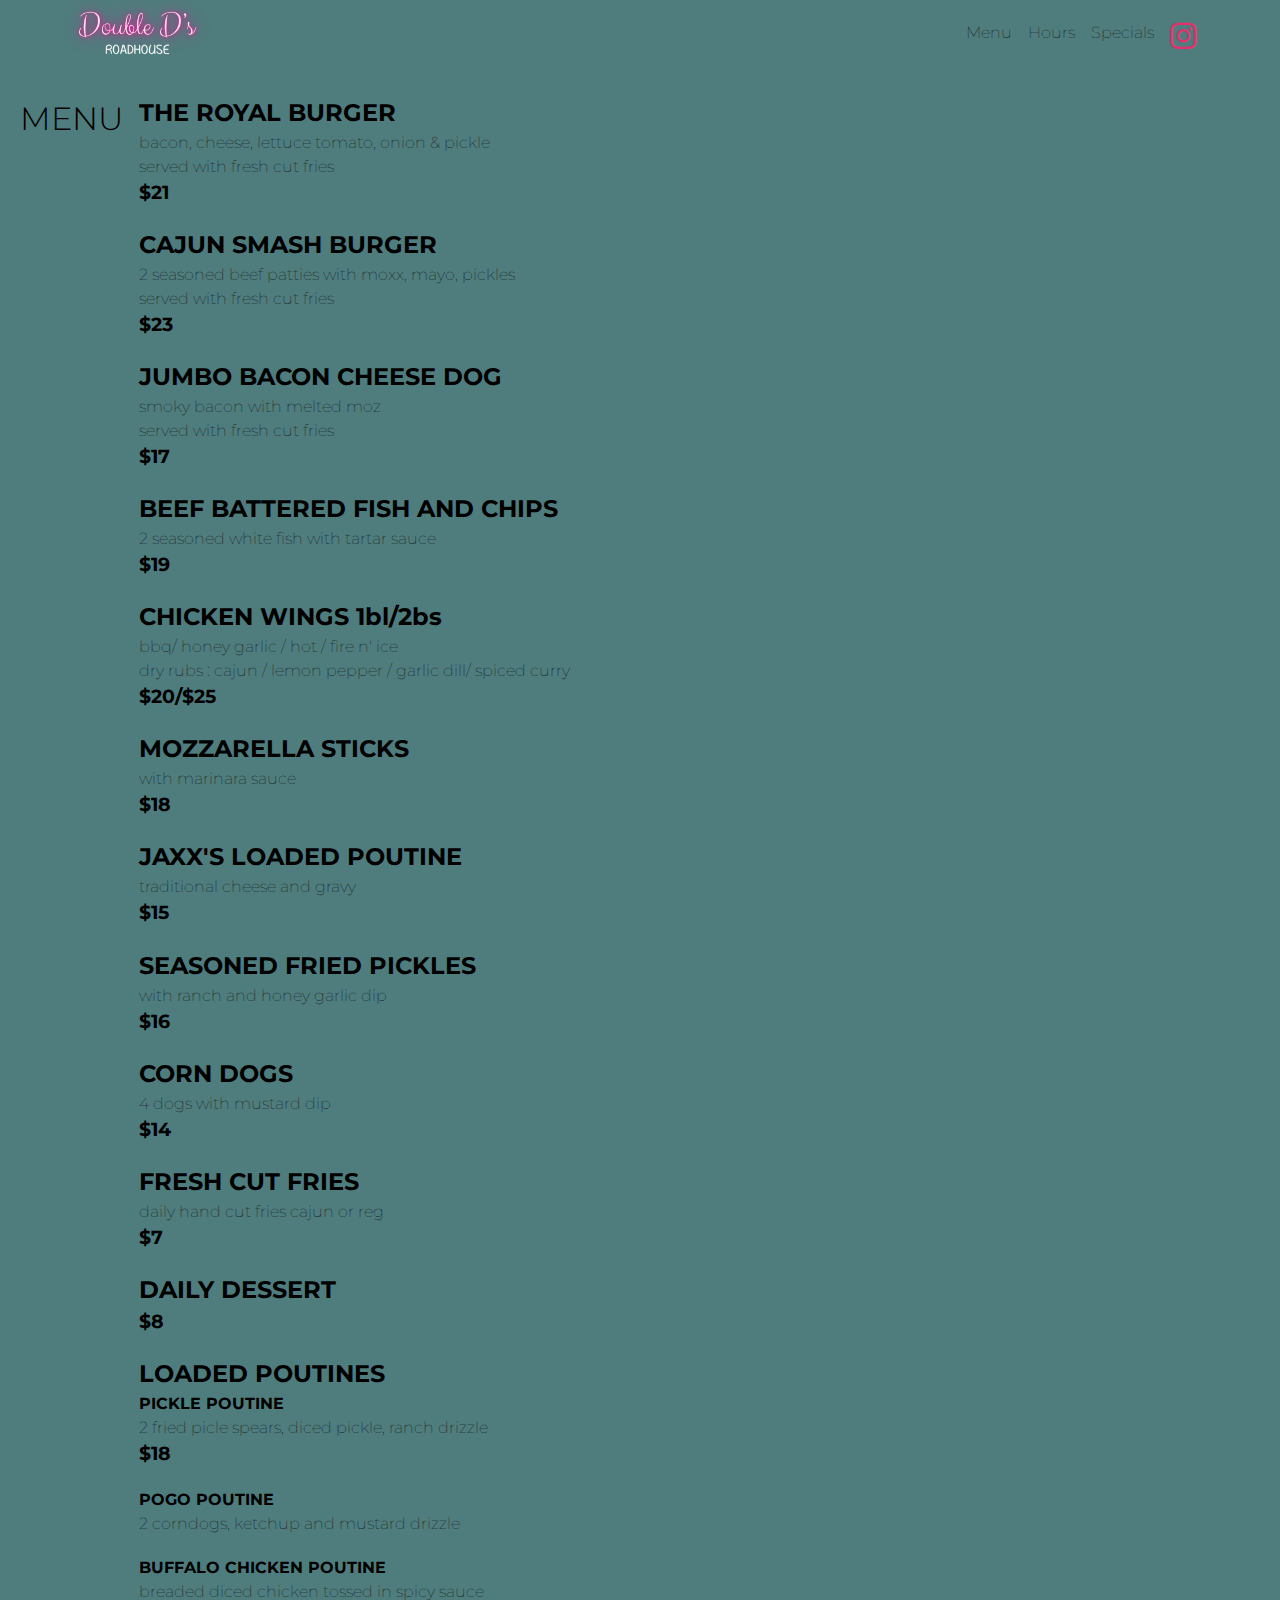
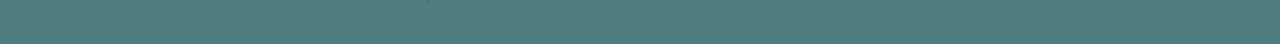
==== index.html @ f333f091 "Added logos, styling for the main menu.index.html" ====
<!DOCTYPE html>
<html lang="en">

<head>
    <meta charset="UTF-8">
    <meta name="viewport" content="width=device-width, initial-scale=1.0">
    <title>DD RoadHouse Restaurant</title>
    <link rel="preconnect" href="https://fonts.googleapis.com">
    <link rel="preconnect" href="https://fonts.gstatic.com" crossorigin>
    <link
        href="https://fonts.googleapis.com/css2?family=Engagement&family=Londrina+Outline&family=Montserrat:ital,wght@0,100..900;1,100..900&display=swap"
        rel="stylesheet">
    <link rel="stylesheet" href="https://cdnjs.cloudflare.com/ajax/libs/font-awesome/6.4.2/css/all.min.css">

    <link rel="stylesheet" href="style.css">
</head>

<body>

    <header class="header">
        <img class="logo" src="images/DOUBLE D’S (500 x 350 px) (500 x 350 px) (500 x 250 px) (1).png" alt="logo">
        <nav class="menu">
            <a class="link" href="#menu">Menu</a>
            <a class="link" href="hours.html">Hours</a>
            <a class="link" href="specials.html">Specials</a>
            <a class="link" href="https://www.instagram.com/ddroadhouse34?igsh=NXkxYWxrYXJ0bjR4" target="_blank">
                <i class="fa-brands fa-instagram"></i>
            </a>


        </nav>
    </header>


<div class="menu">
<h1>MENU</h1>
<ul>
    <li>
        <h2>THE ROYAL BURGER</h2>
        <p>bacon, cheese, lettuce tomato, onion & pickle</p>
        <p>served with fresh cut fries</p>
        <h3>$21</h3>
    </li>
    <li>

        <h2>CAJUN SMASH BURGER</h2>
        <p>2 seasoned beef patties with moxx, mayo, pickles</p>
        <p>served with fresh cut fries</p>
        <h3>$23</h3>
    </li>
    <li>

        <h2>JUMBO BACON CHEESE DOG</h2>
        <p>smoky bacon with melted moz</p>
        <p>served with fresh cut fries</p>
        <h3>$17</h3>
    </li>
    <li>
        <h2>BEEF BATTERED FISH AND CHIPS</h2>
        <p>2 seasoned white fish with tartar sauce</p>
        <h3>$19</h3>
    </li>
    <li>

        <h2>CHICKEN WINGS 1bl/2bs</h2>
        <p>bbq/ honey garlic / hot / fire n' ice</p>
        <p>dry rubs : cajun / lemon pepper / garlic dill/ spiced curry</p>
        <h3>$20/$25 </h3>
    </li>
    <li>

        <h2>MOZZARELLA STICKS</h2>
        <p>with marinara sauce</p>
        <h3>$18</h3>
    </li>
    <li>

        <h2>JAXX'S LOADED POUTINE</h2>
        <p>traditional cheese and gravy</p>
        <h3>$15</h3>
    </li>
    <li>

        <h2>SEASONED FRIED PICKLES
        </h2>
        <p>with ranch and honey garlic dip</p>
        <h3>$16</h3>
    </li>
    <li>
        <h2>CORN DOGS</h2>
        <p>4 dogs with mustard dip</p>
        <h3>$14</h3>
    </li>
    <li>
        <h2>FRESH CUT FRIES</h2>
        <p>daily hand cut fries cajun or reg</p>
        <h3>$7</h3>
    </li>
    <li>
        <h2>DAILY DESSERT</h2>
        <h3>$8</h3>
    </li>
    <li>
        <h2>LOADED POUTINES</h2>
        <ul>
            <li>
            <h4>PICKLE POUTINE</h4>
            <p>2 fried picle spears, diced pickle, ranch drizzle</p>
        <h3>$18</h3>
    </li>
    <li>
        <h4>POGO POUTINE</h4>
        <p>2 corndogs, ketchup and mustard drizzle</p>
    </li>
    <li>
        <h4>BUFFALO CHICKEN POUTINE</h4>
        <p>breaded diced chicken tossed in spicy sauce</p>
    </li>
    </ul>
    </li>

</ul>
</div>
</body>

</html>
---- style.css ----
*, 
*::before,
*::after {
    box-sizing: border-box;
}

* {
    margin: 0;
    padding: 0;
    line-height: 1.5;
}


.engagement-regular {
    font-family: "Engagement", serif;
    font-weight: 400;
    font-style: normal;
  }
  
  .londrina-outline-regular {
    font-family: "Londrina Outline", serif;
    font-weight: 400;
    font-style: normal;
  }
  
  .montserrat {
    font-family: "Montserrat", sans-serif;
    font-optical-sizing: auto;
    font-weight: 300;
    font-style: normal;
  }

body {
font-family: "Montserrat", sans-sarif;
font-weight: 100;;
font-style:normal;
background: #4F7C7D;
}

h1 {
    font-weight: 300;
    
}

.header{
  display:flex;
  justify-content: space-between;
  align-items: center;
  width: 90%;
  margin: 0 auto;
  padding: 

}

.logo {
  max-width: 150px;
  width: 30vw;
  object-fit:cover;
}

.fa-instagram {
  font-size: 30px;
  color: #E1306C; /* Instagram's pink color */
  transition: 0.3s;
}

.fa-instagram:hover {
  color: #C13584; /* Slightly darker pink */
}

.menu {
  display: flex;
  gap: 1rem;
}

.link {
  text-decoration: none;
  color: #000;
}

ul {
  list-style: none;
  
}

.menu {
  margin: 20px;
  font-size: 1rem;

}

.menu li {
  margin-bottom: 20px;
}
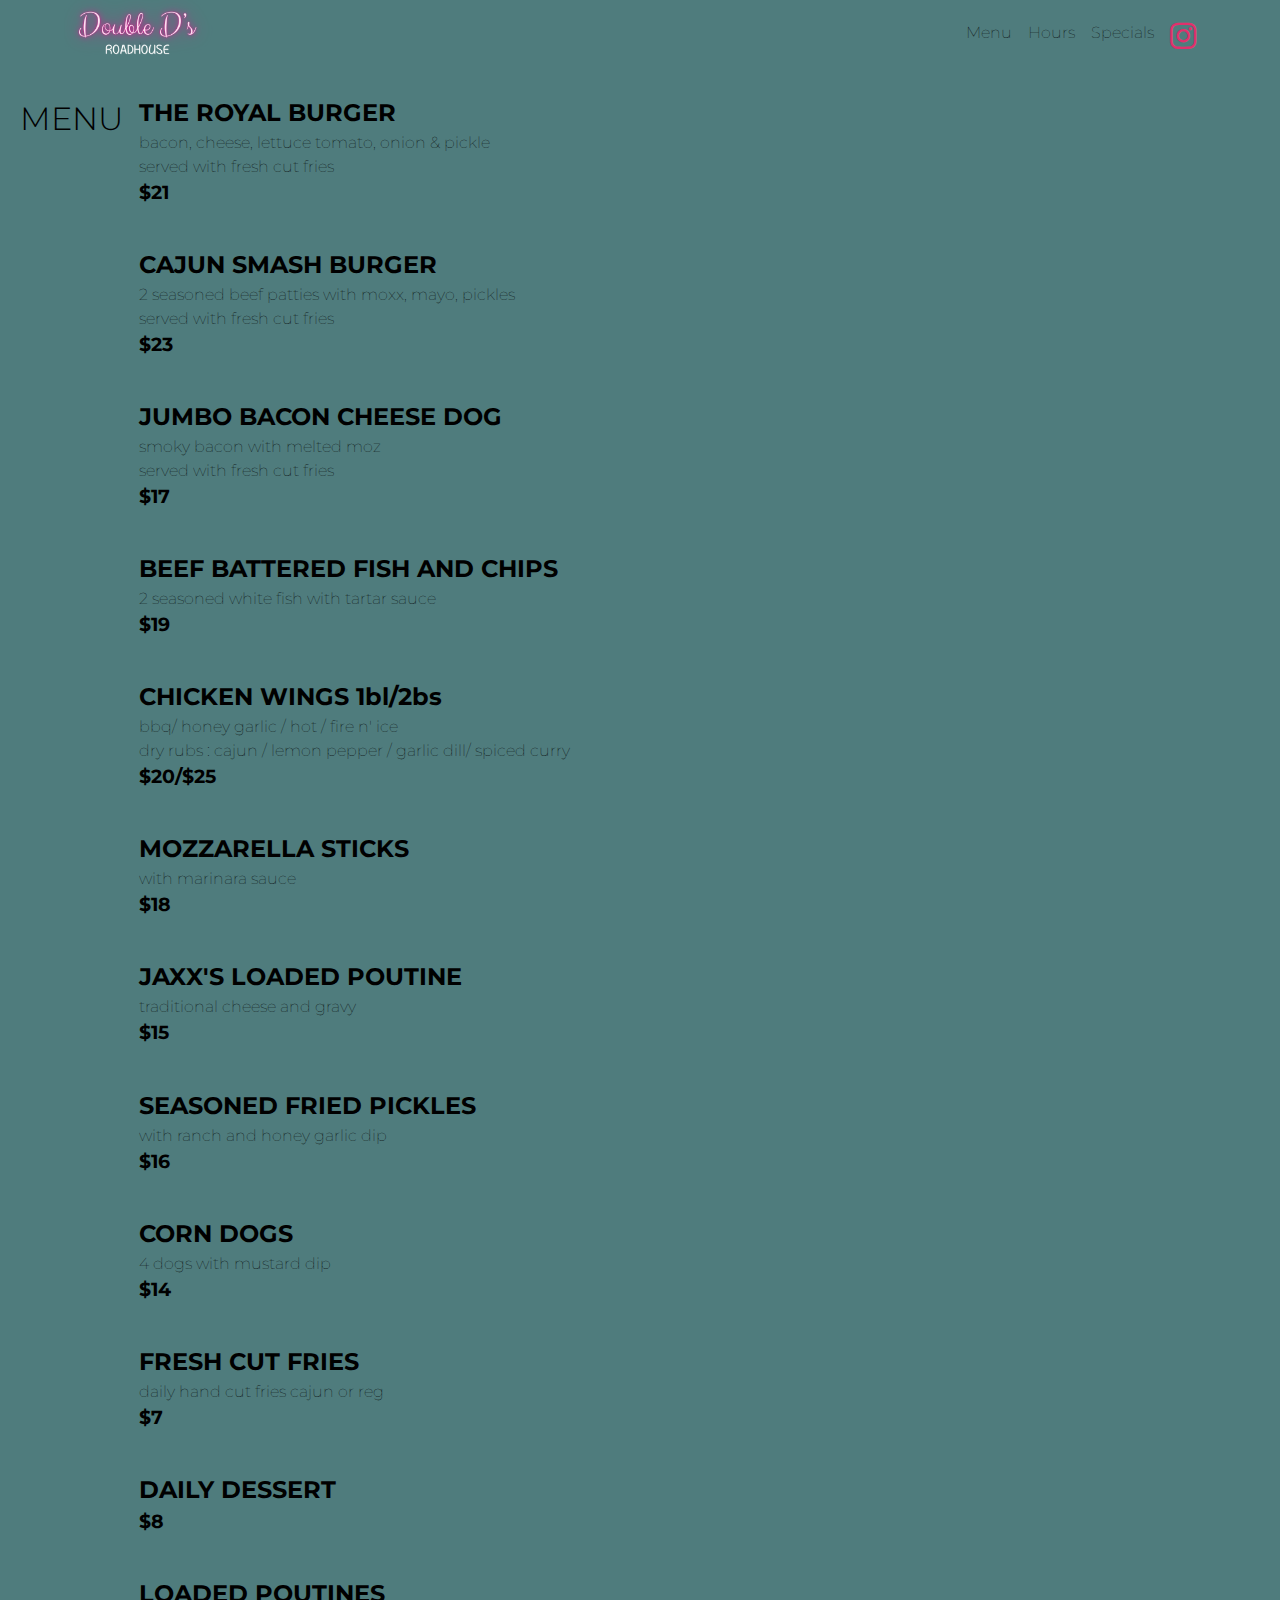
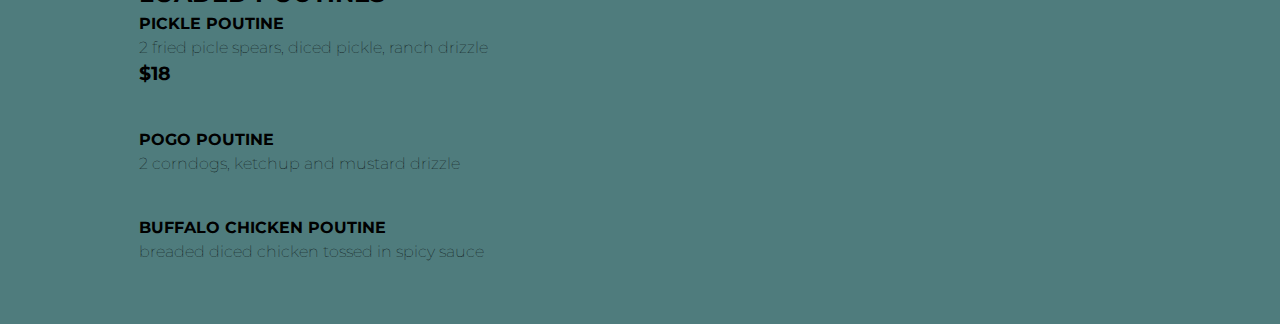
==== commit cbf55ac4: "Added a specials.html page, added meta tags" ====
--- a/index.html
+++ b/index.html
@@ -4,6 +4,14 @@
 <head>
     <meta charset="UTF-8">
     <meta name="viewport" content="width=device-width, initial-scale=1.0">
+    <meta name="author" content="DD RoadHouse">
+    <meta name="robots" content="index, follow">
+    <meta name="description"
+        content="DD RoadHouse - The best local bar & grill in Tavistock, Ontario. Enjoy great food, live music, and a welcoming atmosphere. Visit us at 34 Hope Street East!">
+    <meta name="keywords"
+        content="Tavistock restaurant, bar and grill, best food Tavistock, local dining Ontario, DD RoadHouse, live music, Ontario pub, best burgers Tavistock">
+
+
     <title>DD RoadHouse Restaurant</title>
     <link rel="preconnect" href="https://fonts.googleapis.com">
     <link rel="preconnect" href="https://fonts.gstatic.com" crossorigin>
@@ -32,95 +40,95 @@
     </header>
 
 
-<div class="menu">
-<h1>MENU</h1>
-<ul>
-    <li>
-        <h2>THE ROYAL BURGER</h2>
-        <p>bacon, cheese, lettuce tomato, onion & pickle</p>
-        <p>served with fresh cut fries</p>
-        <h3>$21</h3>
-    </li>
-    <li>
-
-        <h2>CAJUN SMASH BURGER</h2>
-        <p>2 seasoned beef patties with moxx, mayo, pickles</p>
-        <p>served with fresh cut fries</p>
-        <h3>$23</h3>
-    </li>
-    <li>
-
-        <h2>JUMBO BACON CHEESE DOG</h2>
-        <p>smoky bacon with melted moz</p>
-        <p>served with fresh cut fries</p>
-        <h3>$17</h3>
-    </li>
-    <li>
-        <h2>BEEF BATTERED FISH AND CHIPS</h2>
-        <p>2 seasoned white fish with tartar sauce</p>
-        <h3>$19</h3>
-    </li>
-    <li>
-
-        <h2>CHICKEN WINGS 1bl/2bs</h2>
-        <p>bbq/ honey garlic / hot / fire n' ice</p>
-        <p>dry rubs : cajun / lemon pepper / garlic dill/ spiced curry</p>
-        <h3>$20/$25 </h3>
-    </li>
-    <li>
-
-        <h2>MOZZARELLA STICKS</h2>
-        <p>with marinara sauce</p>
-        <h3>$18</h3>
-    </li>
-    <li>
-
-        <h2>JAXX'S LOADED POUTINE</h2>
-        <p>traditional cheese and gravy</p>
-        <h3>$15</h3>
-    </li>
-    <li>
-
-        <h2>SEASONED FRIED PICKLES
-        </h2>
-        <p>with ranch and honey garlic dip</p>
-        <h3>$16</h3>
-    </li>
-    <li>
-        <h2>CORN DOGS</h2>
-        <p>4 dogs with mustard dip</p>
-        <h3>$14</h3>
-    </li>
-    <li>
-        <h2>FRESH CUT FRIES</h2>
-        <p>daily hand cut fries cajun or reg</p>
-        <h3>$7</h3>
-    </li>
-    <li>
-        <h2>DAILY DESSERT</h2>
-        <h3>$8</h3>
-    </li>
-    <li>
-        <h2>LOADED POUTINES</h2>
+    <div class="menu">
+        <h1>MENU</h1>
         <ul>
             <li>
-            <h4>PICKLE POUTINE</h4>
-            <p>2 fried picle spears, diced pickle, ranch drizzle</p>
-        <h3>$18</h3>
-    </li>
-    <li>
-        <h4>POGO POUTINE</h4>
-        <p>2 corndogs, ketchup and mustard drizzle</p>
-    </li>
-    <li>
-        <h4>BUFFALO CHICKEN POUTINE</h4>
-        <p>breaded diced chicken tossed in spicy sauce</p>
-    </li>
-    </ul>
-    </li>
+                <h2>THE ROYAL BURGER</h2>
+                <p>bacon, cheese, lettuce tomato, onion & pickle</p>
+                <p>served with fresh cut fries</p>
+                <h3>$21</h3>
+            </li>
+            <li>
 
-</ul>
-</div>
+                <h2>CAJUN SMASH BURGER</h2>
+                <p>2 seasoned beef patties with moxx, mayo, pickles</p>
+                <p>served with fresh cut fries</p>
+                <h3>$23</h3>
+            </li>
+            <li>
+
+                <h2>JUMBO BACON CHEESE DOG</h2>
+                <p>smoky bacon with melted moz</p>
+                <p>served with fresh cut fries</p>
+                <h3>$17</h3>
+            </li>
+            <li>
+                <h2>BEEF BATTERED FISH AND CHIPS</h2>
+                <p>2 seasoned white fish with tartar sauce</p>
+                <h3>$19</h3>
+            </li>
+            <li>
+
+                <h2>CHICKEN WINGS 1bl/2bs</h2>
+                <p>bbq/ honey garlic / hot / fire n' ice</p>
+                <p>dry rubs : cajun / lemon pepper / garlic dill/ spiced curry</p>
+                <h3>$20/$25 </h3>
+            </li>
+            <li>
+
+                <h2>MOZZARELLA STICKS</h2>
+                <p>with marinara sauce</p>
+                <h3>$18</h3>
+            </li>
+            <li>
+
+                <h2>JAXX'S LOADED POUTINE</h2>
+                <p>traditional cheese and gravy</p>
+                <h3>$15</h3>
+            </li>
+            <li>
+
+                <h2>SEASONED FRIED PICKLES
+                </h2>
+                <p>with ranch and honey garlic dip</p>
+                <h3>$16</h3>
+            </li>
+            <li>
+                <h2>CORN DOGS</h2>
+                <p>4 dogs with mustard dip</p>
+                <h3>$14</h3>
+            </li>
+            <li>
+                <h2>FRESH CUT FRIES</h2>
+                <p>daily hand cut fries cajun or reg</p>
+                <h3>$7</h3>
+            </li>
+            <li>
+                <h2>DAILY DESSERT</h2>
+                <h3>$8</h3>
+            </li>
+            <li>
+                <h2>LOADED POUTINES</h2>
+                <ul>
+                    <li>
+                        <h4>PICKLE POUTINE</h4>
+                        <p>2 fried picle spears, diced pickle, ranch drizzle</p>
+                        <h3>$18</h3>
+                    </li>
+                    <li>
+                        <h4>POGO POUTINE</h4>
+                        <p>2 corndogs, ketchup and mustard drizzle</p>
+                    </li>
+                    <li>
+                        <h4>BUFFALO CHICKEN POUTINE</h4>
+                        <p>breaded diced chicken tossed in spicy sauce</p>
+                    </li>
+                </ul>
+            </li>
+
+        </ul>
+    </div>
 </body>
 
 </html>--- a/style.css
+++ b/style.css
@@ -90,5 +90,18 @@
 }
 
 .menu li {
-  margin-bottom: 20px;
-}+  margin-bottom: 40px;
+}
+
+.hours {
+  display: flex;
+  margin: 20px;
+  gap: 20px;
+  
+}
+
+.specials {
+  display: flex;
+  margin: 20px;
+  gap: 20px;
+}
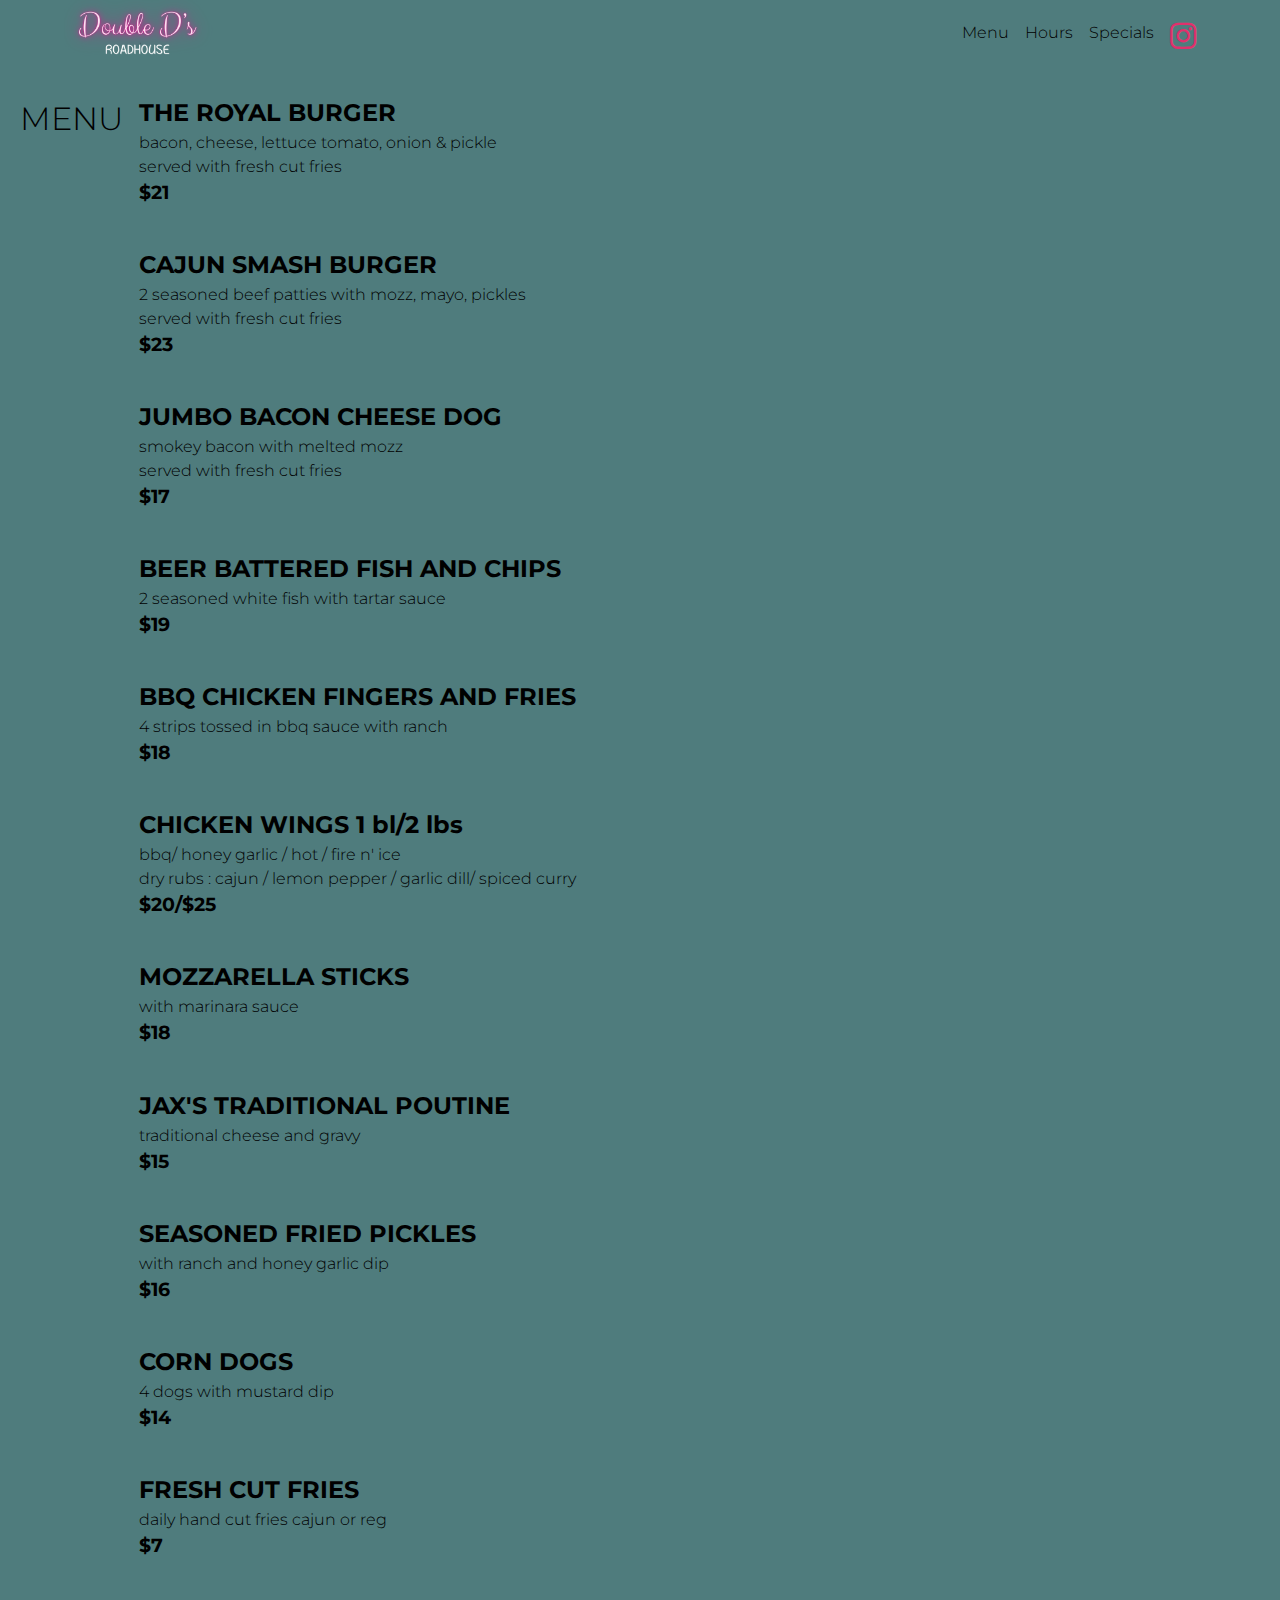
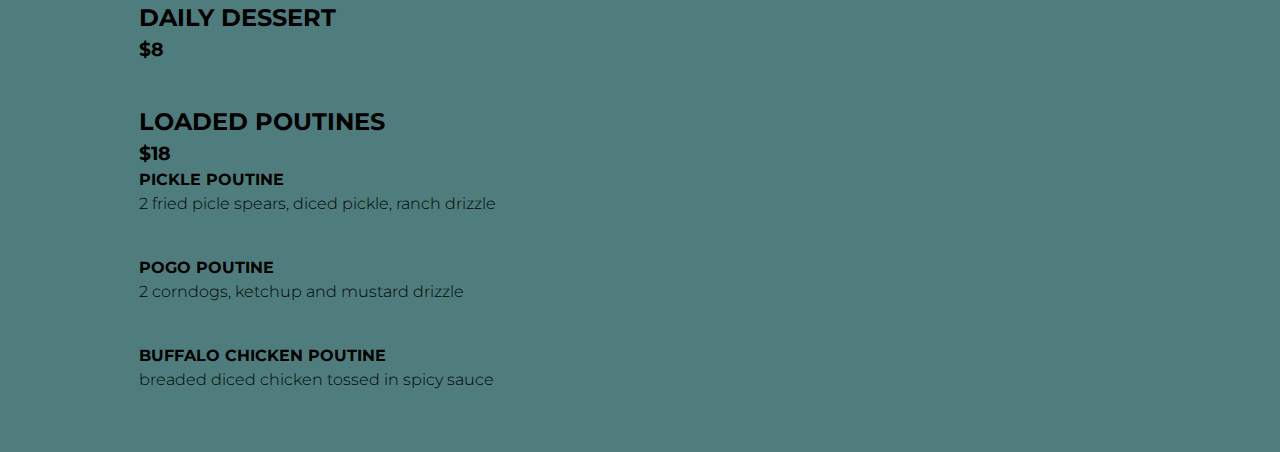
==== commit 77c1f473: "changes spellings" ====
--- a/index.html
+++ b/index.html
@@ -52,25 +52,31 @@
             <li>
 
                 <h2>CAJUN SMASH BURGER</h2>
-                <p>2 seasoned beef patties with moxx, mayo, pickles</p>
+                <p>2 seasoned beef patties with mozz, mayo, pickles</p>
                 <p>served with fresh cut fries</p>
                 <h3>$23</h3>
             </li>
             <li>
 
                 <h2>JUMBO BACON CHEESE DOG</h2>
-                <p>smoky bacon with melted moz</p>
+                <p>smokey bacon with melted mozz</p>
                 <p>served with fresh cut fries</p>
                 <h3>$17</h3>
             </li>
             <li>
-                <h2>BEEF BATTERED FISH AND CHIPS</h2>
+                <h2>BEER BATTERED FISH AND CHIPS</h2>
                 <p>2 seasoned white fish with tartar sauce</p>
                 <h3>$19</h3>
             </li>
+
+            <li>
+                <h2>BBQ CHICKEN FINGERS AND FRIES</h2>
+                <p>4 strips tossed in bbq sauce with ranch</p>
+                <h3>$18</h3>
+            </li>
             <li>
 
-                <h2>CHICKEN WINGS 1bl/2bs</h2>
+                <h2>CHICKEN WINGS  1 bl/2 lbs</h2>
                 <p>bbq/ honey garlic / hot / fire n' ice</p>
                 <p>dry rubs : cajun / lemon pepper / garlic dill/ spiced curry</p>
                 <h3>$20/$25 </h3>
@@ -83,7 +89,7 @@
             </li>
             <li>
 
-                <h2>JAXX'S LOADED POUTINE</h2>
+                <h2>JAX'S TRADITIONAL POUTINE</h2>
                 <p>traditional cheese and gravy</p>
                 <h3>$15</h3>
             </li>
@@ -110,11 +116,12 @@
             </li>
             <li>
                 <h2>LOADED POUTINES</h2>
+                <h3>$18</h3>
                 <ul>
                     <li>
                         <h4>PICKLE POUTINE</h4>
                         <p>2 fried picle spears, diced pickle, ranch drizzle</p>
-                        <h3>$18</h3>
+                        
                     </li>
                     <li>
                         <h4>POGO POUTINE</h4>
--- a/style.css
+++ b/style.css
@@ -32,7 +32,7 @@
 
 body {
 font-family: "Montserrat", sans-sarif;
-font-weight: 100;;
+font-weight: 300;
 font-style:normal;
 background: #4F7C7D;
 }
@@ -48,7 +48,6 @@
   align-items: center;
   width: 90%;
   margin: 0 auto;
-  padding: 
 
 }
 
@@ -105,3 +104,7 @@
   margin: 20px;
   gap: 20px;
 }
+
+.specials li {
+ margin-bottom: 30px;
+}
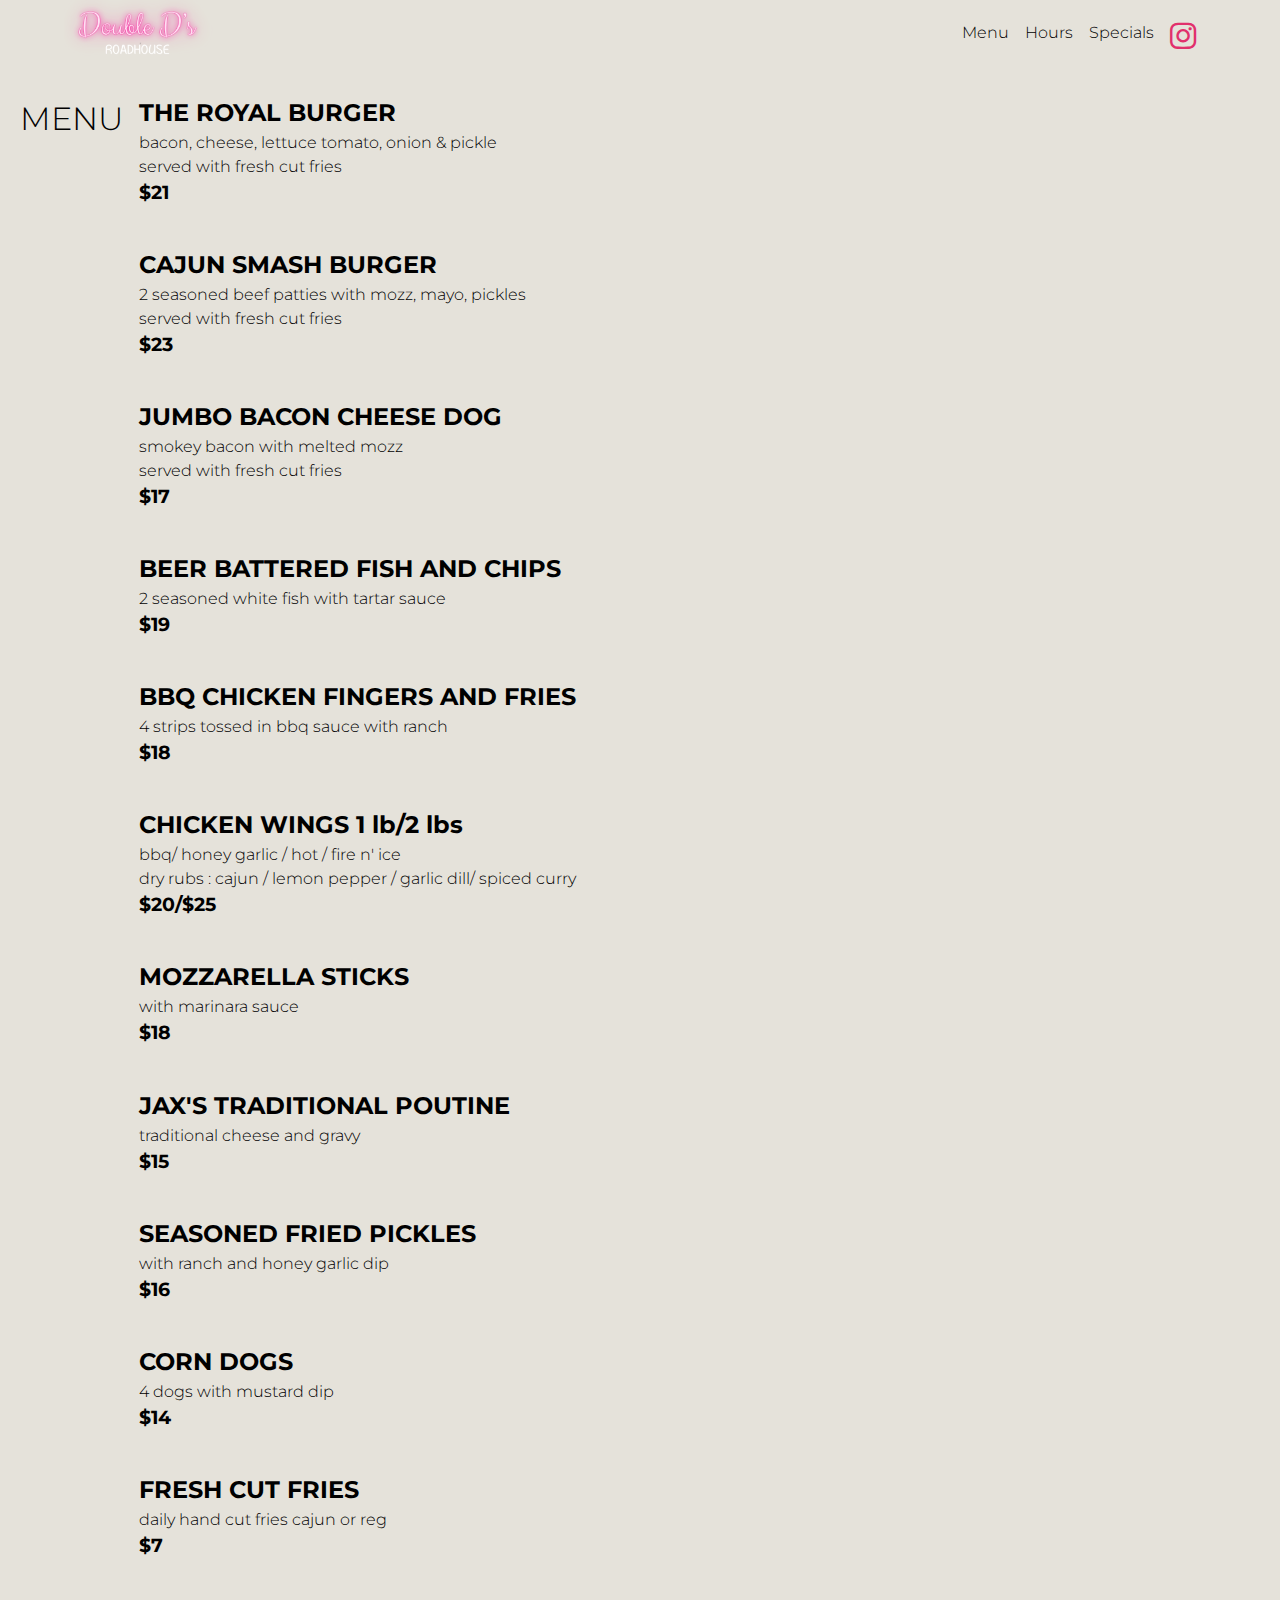
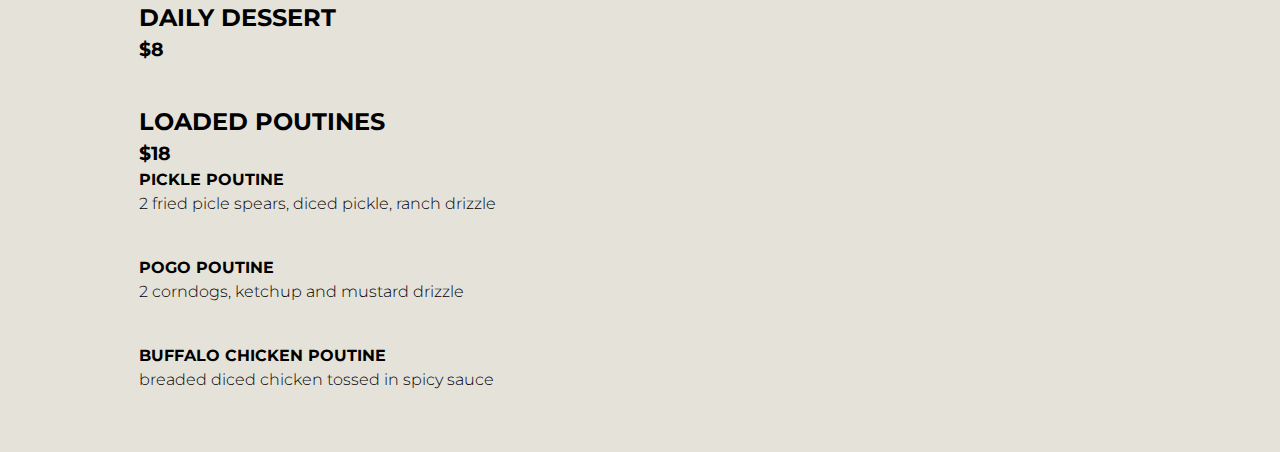
==== commit c753d33b: "Changed background color" ====
--- a/index.html
+++ b/index.html
@@ -76,7 +76,7 @@
             </li>
             <li>
 
-                <h2>CHICKEN WINGS  1 bl/2 lbs</h2>
+                <h2>CHICKEN WINGS  1 lb/2 lbs</h2>
                 <p>bbq/ honey garlic / hot / fire n' ice</p>
                 <p>dry rubs : cajun / lemon pepper / garlic dill/ spiced curry</p>
                 <h3>$20/$25 </h3>
--- a/style.css
+++ b/style.css
@@ -34,7 +34,7 @@
 font-family: "Montserrat", sans-sarif;
 font-weight: 300;
 font-style:normal;
-background: #4F7C7D;
+background: #e5e2da;
 }
 
 h1 {
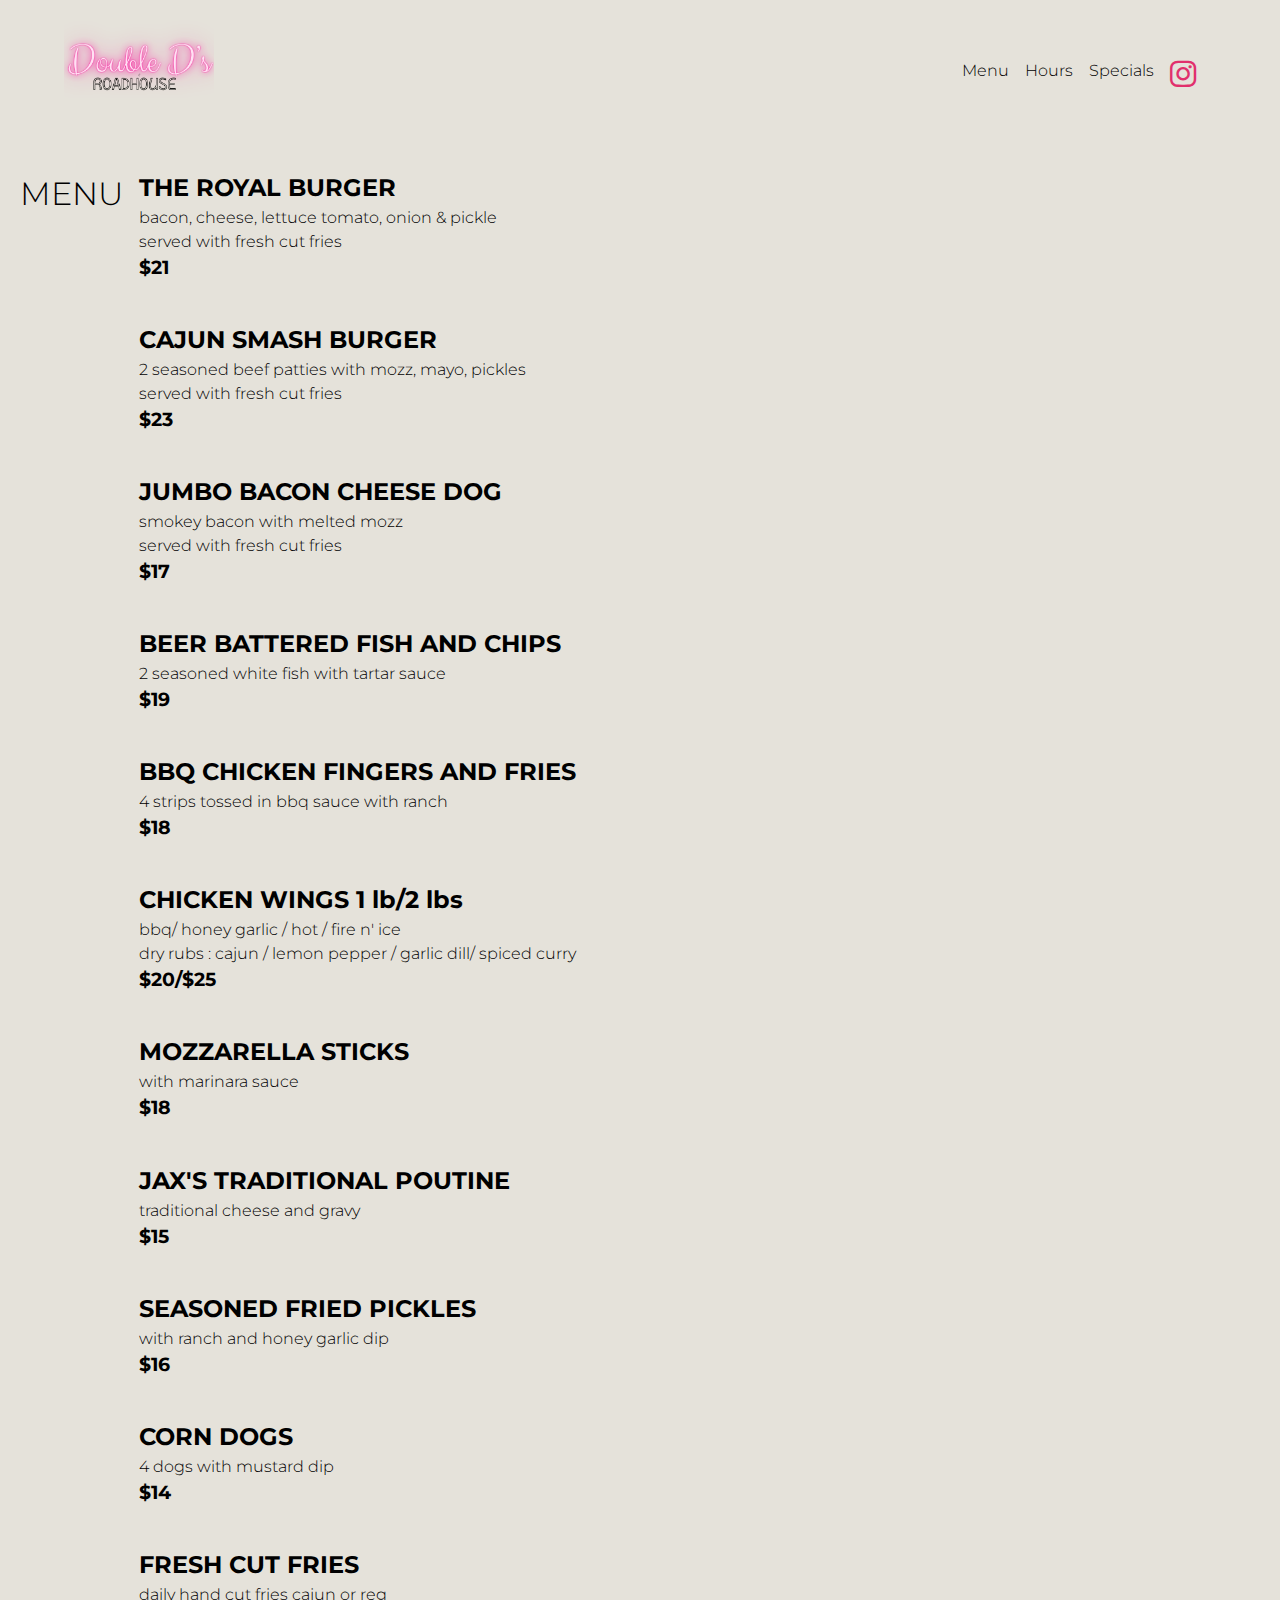
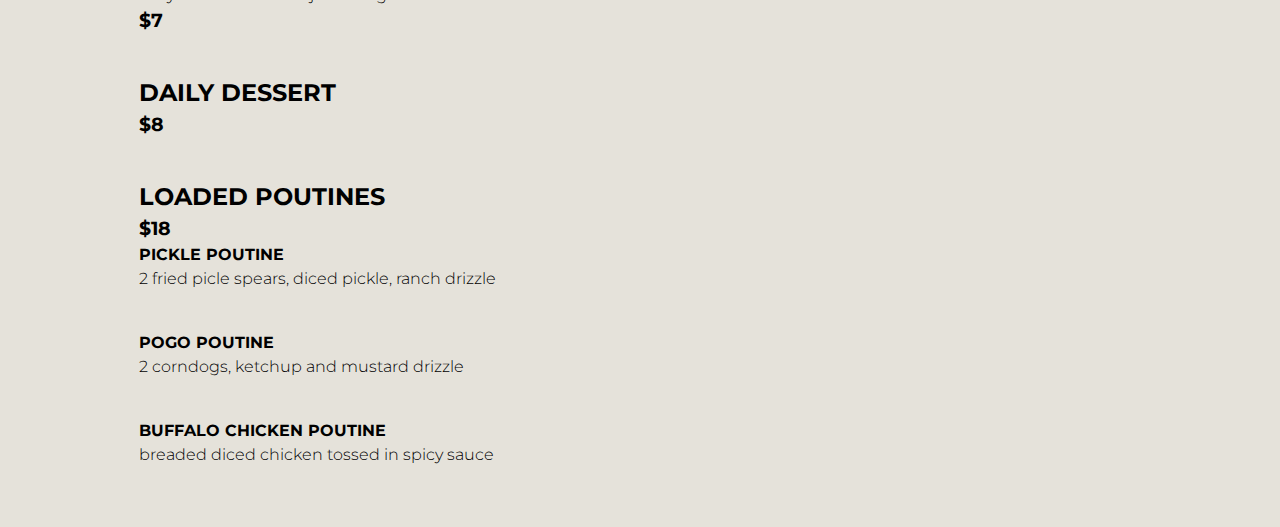
==== commit 887e0050: "Changed logo" ====
--- a/index.html
+++ b/index.html
@@ -12,7 +12,7 @@
         content="Tavistock restaurant, bar and grill, best food Tavistock, local dining Ontario, DD RoadHouse, live music, Ontario pub, best burgers Tavistock">
 
 
-    <title>DD RoadHouse Restaurant</title>
+    <title>DD RoadHouse Restaurant in Tavistock Ontario</title>
     <link rel="preconnect" href="https://fonts.googleapis.com">
     <link rel="preconnect" href="https://fonts.gstatic.com" crossorigin>
     <link
@@ -26,7 +26,7 @@
 <body>
 
     <header class="header">
-        <img class="logo" src="images/DOUBLE D’S (500 x 350 px) (500 x 350 px) (500 x 250 px) (1).png" alt="logo">
+        <img class="logo" src="images/DOUBLE D’S (4).png" alt="logo">
         <nav class="menu">
             <a class="link" href="#menu">Menu</a>
             <a class="link" href="hours.html">Hours</a>
--- a/style.css
+++ b/style.css
@@ -53,8 +53,10 @@
 
 .logo {
   max-width: 150px;
-  width: 30vw;
-  object-fit:cover;
+  /* width: 30vw; */
+  /* object-fit:cover; */
+  clip-path: inset(10px 0 10px 0); /* (top, right, bottom, left) */
+
 }
 
 .fa-instagram {
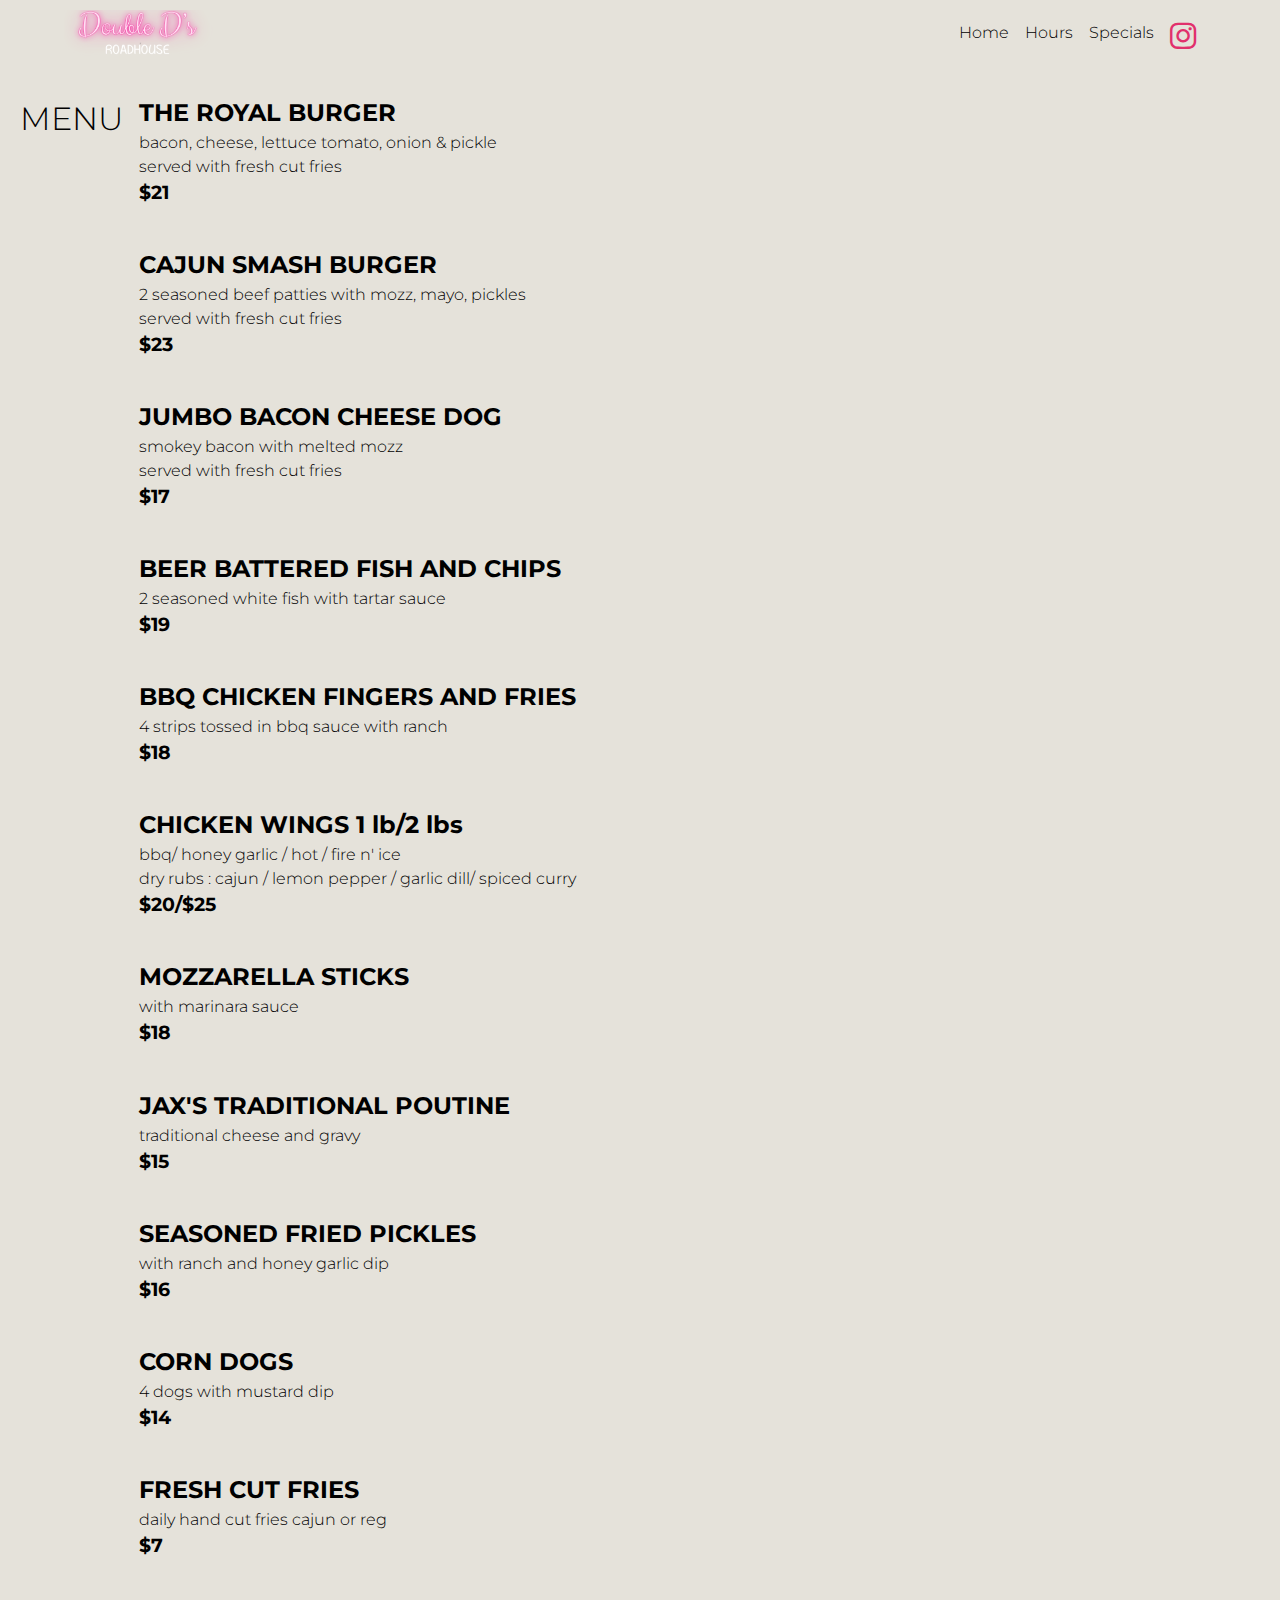
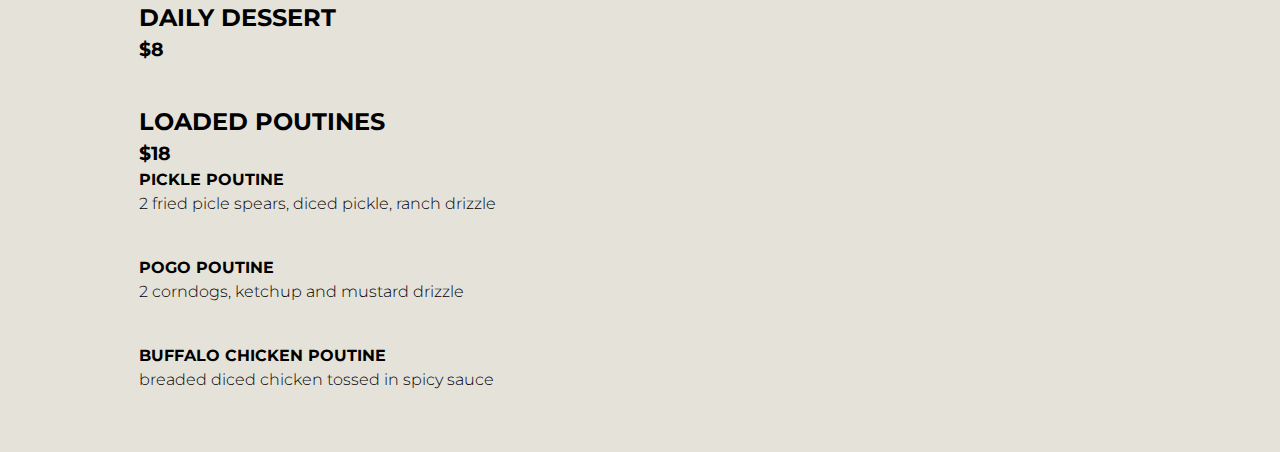
==== commit ee84dd33: "Added  a nav.js document to inject the nav onto everypage instead of having it on every page" ====
--- a/index.html
+++ b/index.html
@@ -24,20 +24,6 @@
 </head>
 
 <body>
-
-    <header class="header">
-        <img class="logo" src="images/DOUBLE D’S (4).png" alt="logo">
-        <nav class="menu">
-            <a class="link" href="#menu">Menu</a>
-            <a class="link" href="hours.html">Hours</a>
-            <a class="link" href="specials.html">Specials</a>
-            <a class="link" href="https://www.instagram.com/ddroadhouse34?igsh=NXkxYWxrYXJ0bjR4" target="_blank">
-                <i class="fa-brands fa-instagram"></i>
-            </a>
-
-
-        </nav>
-    </header>
 
 
     <div class="menu">
@@ -76,7 +62,7 @@
             </li>
             <li>
 
-                <h2>CHICKEN WINGS  1 lb/2 lbs</h2>
+                <h2>CHICKEN WINGS 1 lb/2 lbs</h2>
                 <p>bbq/ honey garlic / hot / fire n' ice</p>
                 <p>dry rubs : cajun / lemon pepper / garlic dill/ spiced curry</p>
                 <h3>$20/$25 </h3>
@@ -121,7 +107,7 @@
                     <li>
                         <h4>PICKLE POUTINE</h4>
                         <p>2 fried picle spears, diced pickle, ranch drizzle</p>
-                        
+
                     </li>
                     <li>
                         <h4>POGO POUTINE</h4>
@@ -136,6 +122,8 @@
 
         </ul>
     </div>
+    <script src="nav.js"></script>
+
 </body>
 
 </html>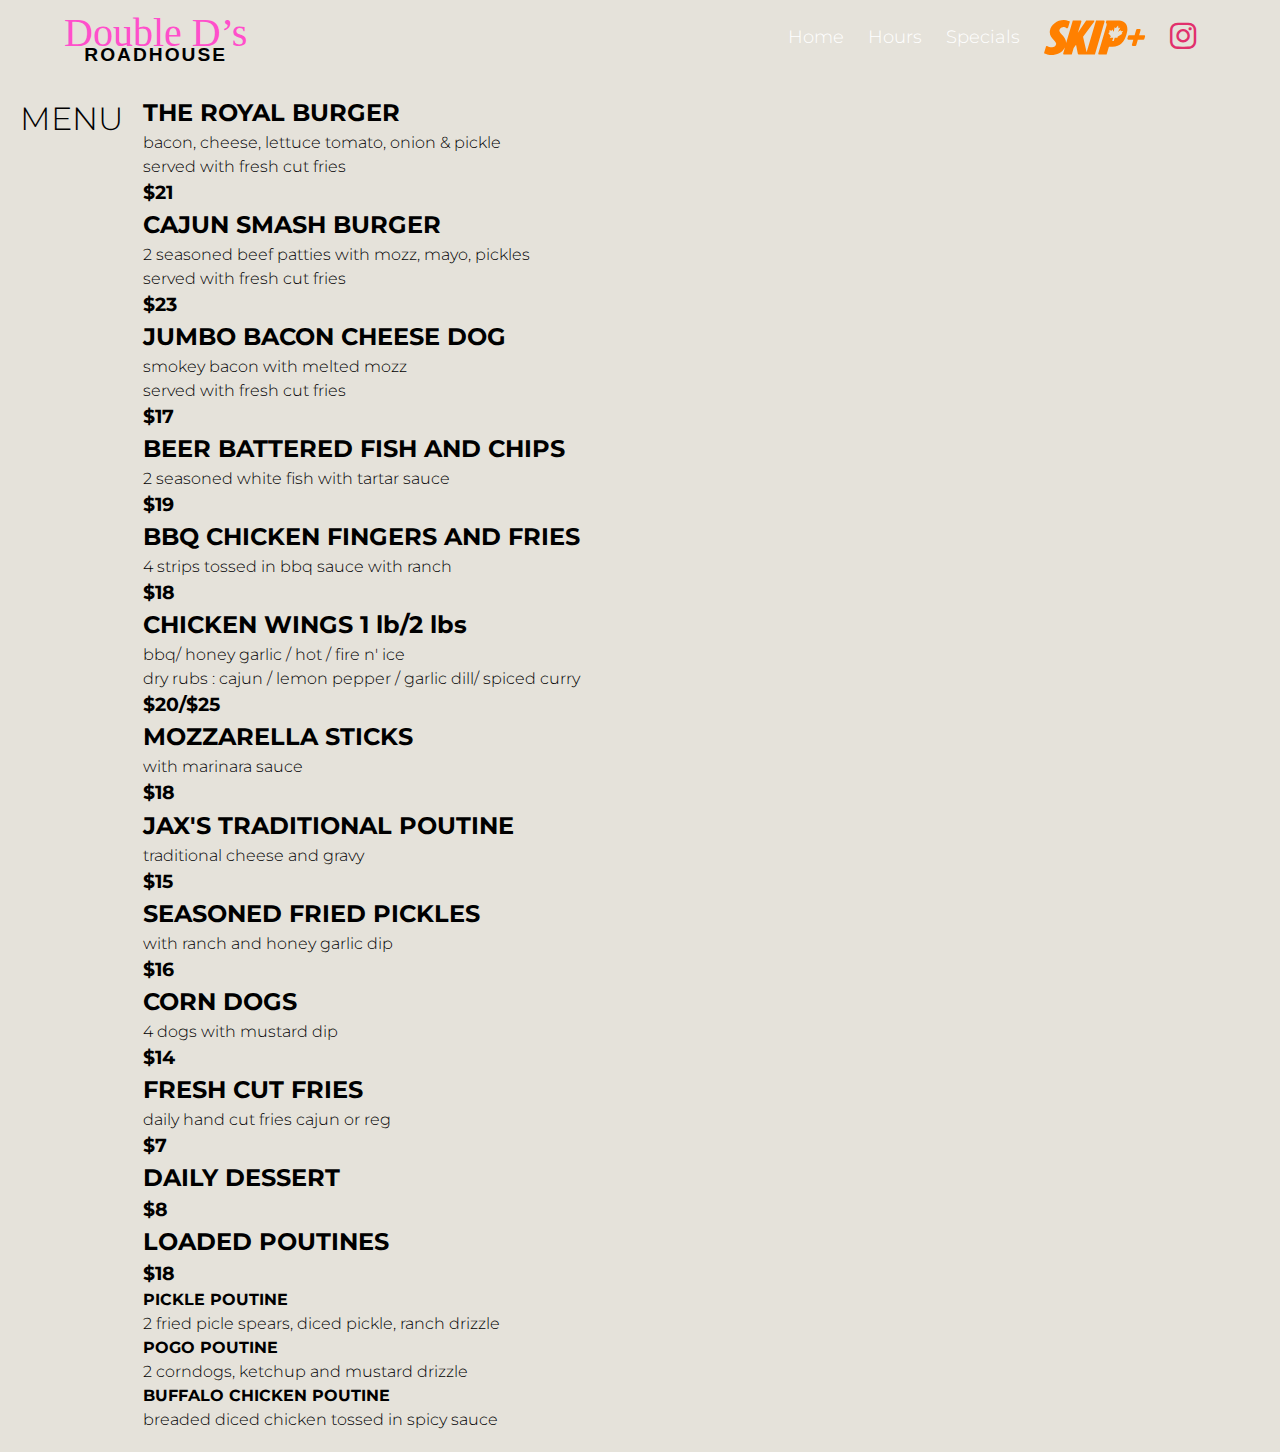
==== commit 3a7845e6: "Added a hamurger menu for the phone sceen" ====
--- a/index.html
+++ b/index.html
@@ -26,8 +26,9 @@
 <body>
 
 
-    <div class="menu">
+    <div class="food-menu">
         <h1>MENU</h1>
+        <div class="food-menu-body">
         <ul>
             <li>
                 <h2>THE ROYAL BURGER</h2>
@@ -122,6 +123,7 @@
 
         </ul>
     </div>
+    </div>
     <script src="nav.js"></script>
 
 </body>
--- a/style.css
+++ b/style.css
@@ -89,6 +89,12 @@
   font-size: 1rem;
 
 }
+.food-menu {
+  display: flex;
+  margin: 20px;
+  gap: 20px;
+
+}
 
 .menu li {
   margin-bottom: 40px;
@@ -110,3 +116,94 @@
 .specials li {
  margin-bottom: 30px;
 }
+
+/* logo */
+.logo-text {
+  display: flex;
+  flex-direction: column;
+  line-height: 1;
+  align-items: center;
+  
+}
+
+.brand-name {
+  font-family: 'Pacifico', cursive;
+  font-size: 2.5rem;
+  color: #ff4fcb;
+  margin: 0;
+  white-space: nowrap;
+  
+}
+
+.brand-sub {
+  font-family: 'Oswald', sans-serif;
+  font-size: 1.2rem;
+  color: black;
+  margin: 0;
+  padding: 2px 6px;
+  display: inline-block;   
+  letter-spacing: 2px;
+  border-radius: 4px;
+  margin-top: -1.5rem;
+}
+
+.menu {
+  display: flex;
+  align-items: center;
+  gap: 1.5rem;
+}
+
+.link {
+  color: white;
+  text-decoration: none;
+  font-size: 1.1rem;
+  transition: color 0.3s;
+}
+
+.link:hover {
+  color: #ff4fcb;
+}
+
+.skip-logo {
+  height: 35px;
+  vertical-align: middle;
+  transition: transform 0.2s ease;
+}
+
+.skip-logo:hover {
+  transform: scale(1.1);
+}
+
+/* phone view */
+@media(max-width: 600px) {
+  .menu {
+    margin-left: 0;
+  }
+}
+                      
+/* Hide hamburger by default */
+.hamburger {
+  display: none;
+  font-size: 2rem;
+  cursor: pointer;
+}
+
+/* Show hamburger and collapse menu ONLY on small screens */
+@media screen and (max-width: 768px) {
+  nav.menu {
+    display: none;
+    flex-direction: column;
+    gap: 1rem;
+  }
+
+  nav.menu.active {
+    display: flex;
+  }
+
+  .hamburger {
+    display: block;
+    font-size: 2rem;
+    cursor: pointer;
+  }
+}
+
